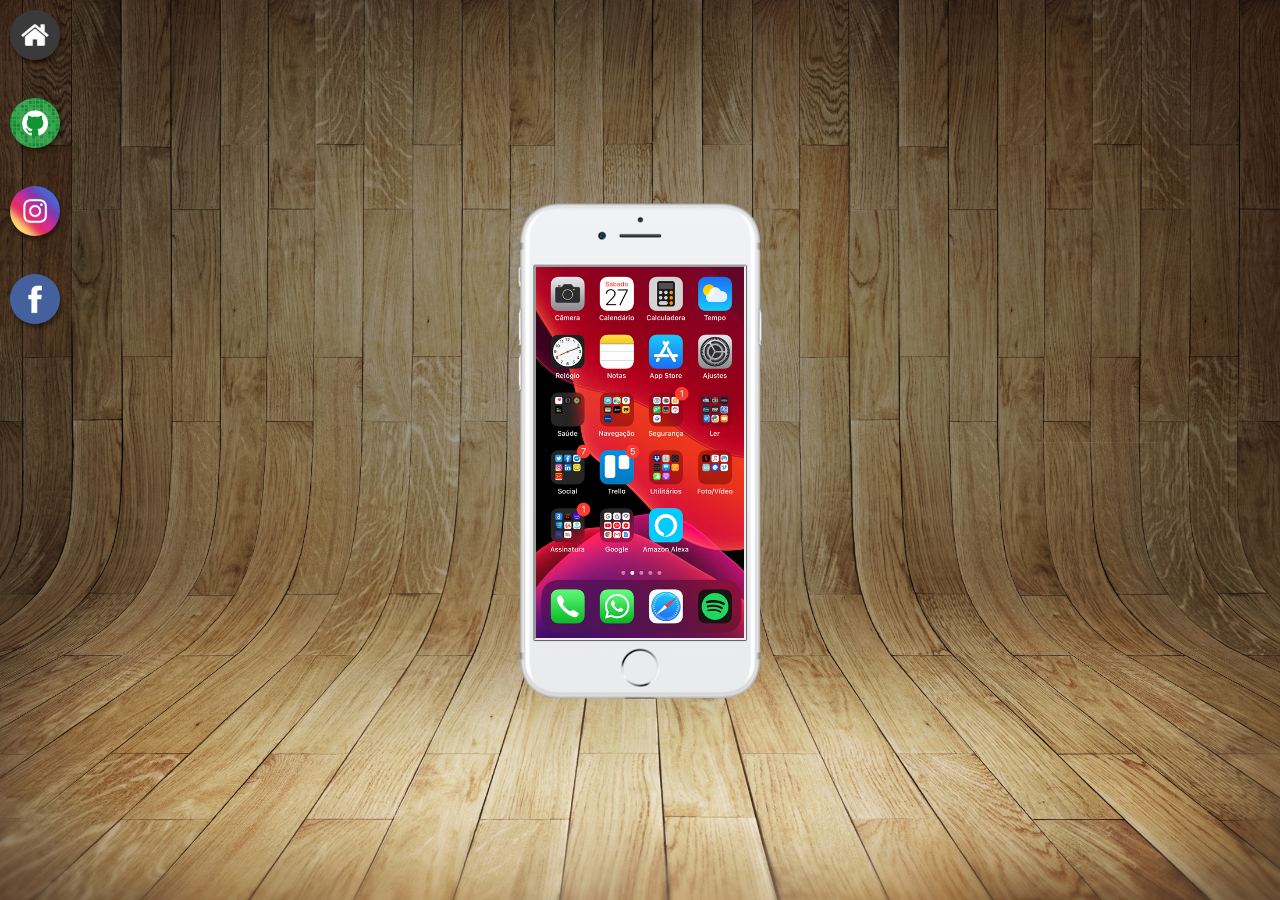
==== index.html @ f302685c "index" ====
<!DOCTYPE html>
<html lang="pt-br">
    <head>
        <meta charset="UTF-8">
        <meta name="viewport" content="width=device-width, initial-scale=1.0">
        <title>Projeto Social Media</title>
        <link rel="stylesheet" href="style.css">
    </head>
    <body>
        <main>
            <section id="telefone">
                <iframe src="home.html" height="371px" width="208px" name="iphone"></iframe>
            </section>

            <section id="social">
                <a href="home.html" target="iphone"><img src="imagens/logo-home.jpg" alt="logo-home"></a> <br>
                
                <a href="#" target="iphone"><img src="imagens/logo-github.jpg" alt="logo-github"></a> <br>
                
                <a href="#" target="iphone"><img src="imagens/logo-instagram.jpg" alt="logo-instagram"></a> <br>
                
                <a href="#" target="iphone"><img src="imagens/logo-facebook.jpg" alt="logo-facebook"></a>
            </section>
        </main>
    </body>
</html>
---- style.css ----
@charset "UTF-8";

* {
    margin: 0px;
    padding: 0px;
}

body {
    height: 98vh;
    width: 100vw;
    background-image: url('imagens/fundo-madeira.jpg');
    background-size: cover;

    position: relative;
}

#telefone {
    height: 500px;
    width: 248px;
    background-image: url('imagens/frame-iphone-p.png');
    background-repeat: no-repeat;

    position: absolute;
    top: 50%;
    left: 50%;
    transform: translate(-50%, -50%);
}

section > iframe {
    position: relative;
    top: 64px;
    left: 18px;
}

#social {
    text-align: right;
}

#social a img {
    display: block;
    width: 50px;
    border-radius: 50%;
    margin: 10px;
    box-shadow: 2px 4px 4px rgba(0, 0, 0, 0.425);
    box-sizing: border-box;
}

#social a img:hover {
    border: 2px solid white;
    transform: translate(-2px, -2px);
    transition: transform 1s, border 0.5s;
}
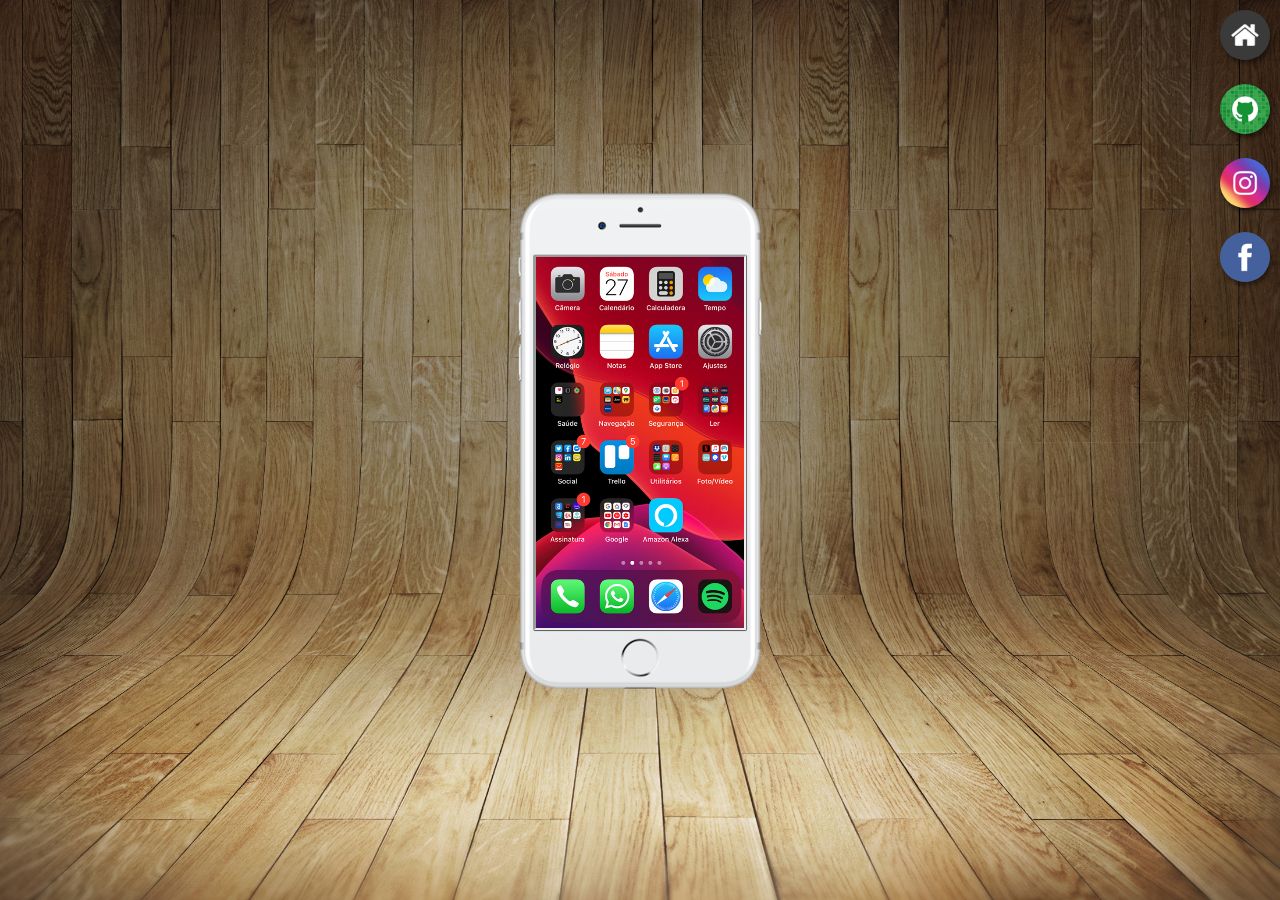
==== commit 6e8b1bc0: "adição dos html do iframe" ====
--- a/index.html
+++ b/index.html
@@ -9,17 +9,17 @@
     <body>
         <main>
             <section id="telefone">
-                <iframe src="home.html" height="371px" width="208px" name="iphone"></iframe>
+                <iframe src="home.html" name="iphone"></iframe>
             </section>
 
             <section id="social">
                 <a href="home.html" target="iphone"><img src="imagens/logo-home.jpg" alt="logo-home"></a> <br>
                 
-                <a href="#" target="iphone"><img src="imagens/logo-github.jpg" alt="logo-github"></a> <br>
+                <a href="github.html" target="iphone"><img src="imagens/logo-github.jpg" alt="logo-github"></a> <br>
                 
-                <a href="#" target="iphone"><img src="imagens/logo-instagram.jpg" alt="logo-instagram"></a> <br>
+                <a href="instagram.html" target="iphone"><img src="imagens/logo-instagram.jpg" alt="logo-instagram"></a> <br>
                 
-                <a href="#" target="iphone"><img src="imagens/logo-facebook.jpg" alt="logo-facebook"></a>
+                <a href="facebook.html" target="iphone"><img src="imagens/logo-facebook.jpg" alt="logo-facebook"></a>
             </section>
         </main>
     </body>
--- a/style.css
+++ b/style.css
@@ -30,14 +30,15 @@
     position: relative;
     top: 64px;
     left: 18px;
+    height: 371px;
+    width: 208px;
 }
 
 #social {
     text-align: right;
 }
 
-#social a img {
-    display: block;
+#social img {
     width: 50px;
     border-radius: 50%;
     margin: 10px;
@@ -45,7 +46,7 @@
     box-sizing: border-box;
 }
 
-#social a img:hover {
+#social img:hover {
     border: 2px solid white;
     transform: translate(-2px, -2px);
     transition: transform 1s, border 0.5s;
